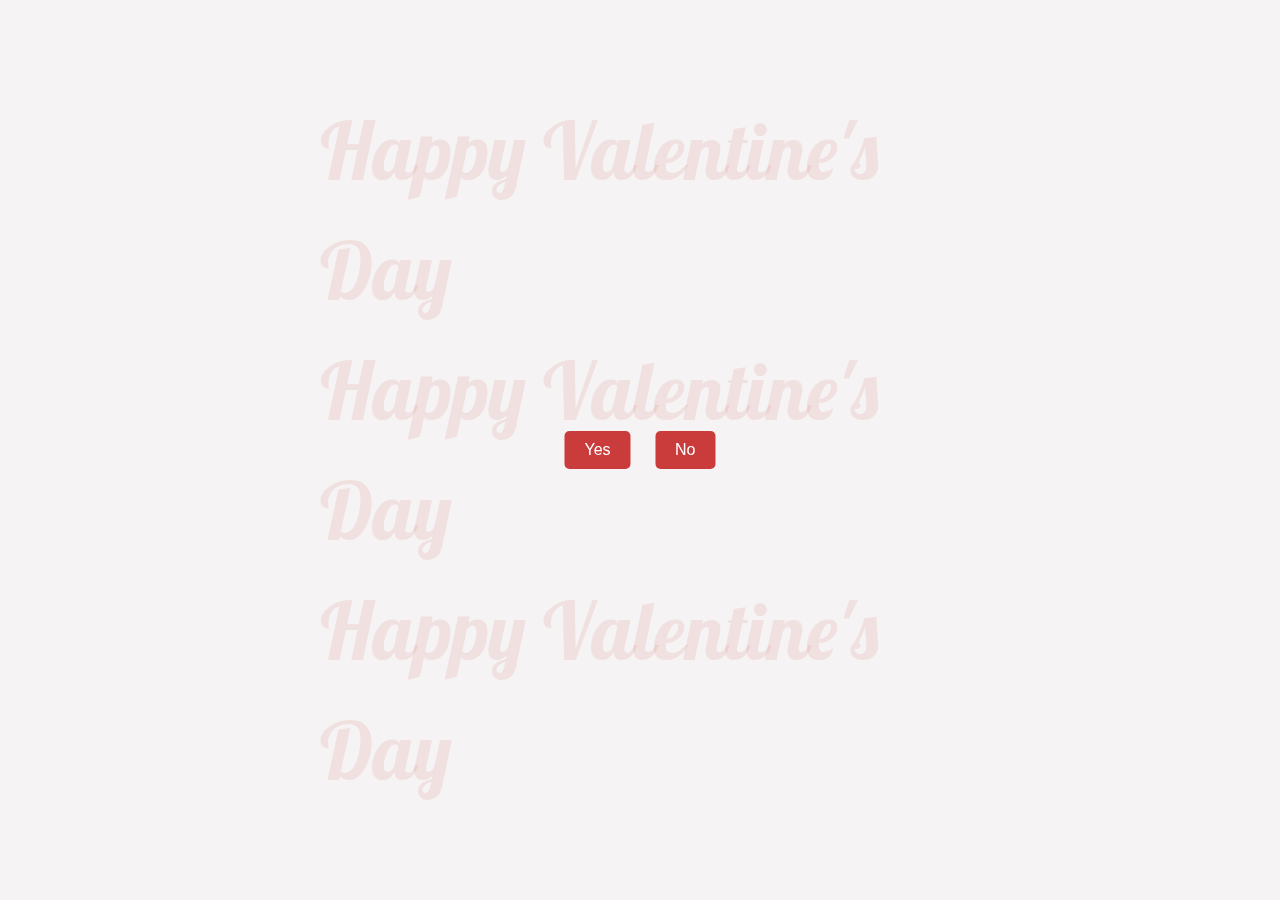
==== Valentine's_Day.html @ f22aab44 "back ground text, Yes/No button" ====
<!DOCTYPE html>
<html lang="ja">
<head>
    <meta charset="UTF-8">
    <meta name="viewport" content="width=device-width, initial-scale=1.0">
    <title>Envelope</title>
    <link rel="stylesheet" href="styles.css">
</head>
<body>
    <div class="background-text">
        Happy Valentine's Day<br>
        Happy Valentine's Day<br>
        Happy Valentine's Day
    </div>
    <div class="ask-wrapper">
        <div class="buttons">
            <button id="yesButton" class="btn">Yes</button>
            <button id="noButton" class="btn">No</button>
        </div> 
    </div>
    <div class="envelope-wrapper">
        <div class="envelope"></div>
        <div class="lid"></div>
        <div class="heart">❤</div>
        <div class="letter">
            <h1 class="lobster-regular">Happy Valentine's Day</h1>
            <h1 class="markazi-text">Joshi</h1>
        </div>
    </div>
    <script src="script.js"></script>
</body>
</html>
---- styles.css ----
@import url('https://fonts.googleapis.com/css2?family=Lobster&family=Markazi+Text:wght@400..700&display=swap');

* {
    margin: 0;
    padding: 0;
    box-sizing: border-box;
}

body {
    height: 100vh;
    width: 100%;
    display: flex;
    justify-content: center;
    align-items: center;
    font-family: sans-serif;
    background-color: #F5F3F3;
    overflow: hidden;
}

.background-text {
    position: fixed; /* スクロールしても背景に固定 */
    top: 50%;
    left: 50%;
    transform: translate(-50%, -50%);
    font-size: 80px; /* 文字サイズ */
    font-family: "Lobster", serif;
    color: rgba(202, 60, 60, 0.1); /* 背景文字として淡い色 */
    z-index: -1; /* 他の要素の背面に配置 */
    pointer-events: none; /* クリックイベントを無効化 */
    line-height: 1.5;
}


.ask-wrapper {
    position: absolute;
    top: 50%; /* 垂直方向の中央 */
    left: 50%; /* 水平方向の中央 */
    z-index: 1;
    transform: translate(-50%, -50%);
    display: flex;
    justify-content: center;
    align-items: center;
    gap: 10px; /* ボタン間の余白 */
}

.btn {
    padding: 10px 20px;
    margin: 10px;
    font-size: 16px;
    border: none;
    border-radius: 5px;
    cursor: pointer;
    background-color: #CA3C3C;
    color: white;
    transition: transform 0.2s, background-color 0.2s;
}

.btn:hover {
    background-color: #A82E2E;
    transform: scale(1.1);
}

.envelope-wrapper {
    position: absolute;
    top: 50%; /* 垂直方向の中央 */
    left: 50%; /* 水平方向の中央 */
    height: 150px;
    width: 220px;
    display: flex;
    justify-content: center;
    align-items: flex-end;
    background-color: #dcc6b9;
    border-radius: 5px;
    transform: translate(-50%, -50%) scale(0);
    box-shadow: 0px 4px 10px rgba(0, 0, 0, 0.2);
    z-index: 1;
    transition: transform 0.8s;
}

/* 蓋の部分（1つの要素で管理） */
.lid {
    position: absolute;
    height: 0;
    width: 0;
    top: -73px;
    left: 0;
    border-left: 110px solid transparent;
    border-right: 110px solid transparent;
    border-bottom: 75px solid #dcc6b9;
    transform-origin: bottom;
    border-radius: 5px;
    transform: rotateX(180deg);
    transition: transform 0.8s ease-in-out;
    z-index: 3;
}

/* 封筒本体 */
.envelope {
    position: absolute;
    height: 100%;
    width: 100%;
    top: 0;
    left: 0;
    border-top: 75px solid transparent;
    border-right: 110px solid #E4D5CC;
    border-bottom: 75px solid #E4D5CC;
    border-left: 110px solid #E4D5CC;
    border-radius: 5px;
    z-index: 2;
}

/* ハート */
.heart {
    position: absolute;
    top: 50%;
    left: 50%;
    transform: translate(-50%, -50%);
    font-size: 50px;
    color: #CA3C3C;
    z-index: 4;
    opacity: 1;
    transition: opacity 0.5s ease;
}


.envelope-wrapper.open .lid {
    transform: rotateX(0deg); /* 蓋を開く動作 */
}

.envelope-wrapper.show {
    transform: translate(-50%, -50%) scale(1);
}

/* 手紙 */
.letter {
    position: absolute;
    bottom: 0;
    left: 50%;
    transform: translateX(-50%);
    width: 200px;
    height: 250px;
    background-color: #FFFFFF;
    border-radius: 10px;
    box-shadow: 0px 4px 6px rgba(0, 0, 0, 0.1);
    opacity: 0;
    transition: all 1.5s ease;
    z-index: 5;
    display: flex;
    justify-content: center;
    align-items: center;
    text-align: center;
    flex-direction: column;
}

.lobster-regular {
    font-family: "Lobster", serif;
    font-weight: 300;
    /*font-style: normal;*/
    margin-bottom: 10px; /* 下に余白を追加 */
    font-size: 20px; /* 必要に応じてサイズ調整 */
    text-align: center;
}
  
.markazi-text {
  font-family: "Markazi Text", serif;
  /*font-optical-sizing: auto;*/
  font-weight: 400;
  font-style: normal;
  margin: 0; /* 余白をリセット */
  font-size: 24px; /* 必要に応じてサイズ調整 */
  text-align: center;
}

.envelope-wrapper.open .letter {
    bottom: 150px;
    opacity: 1;
}
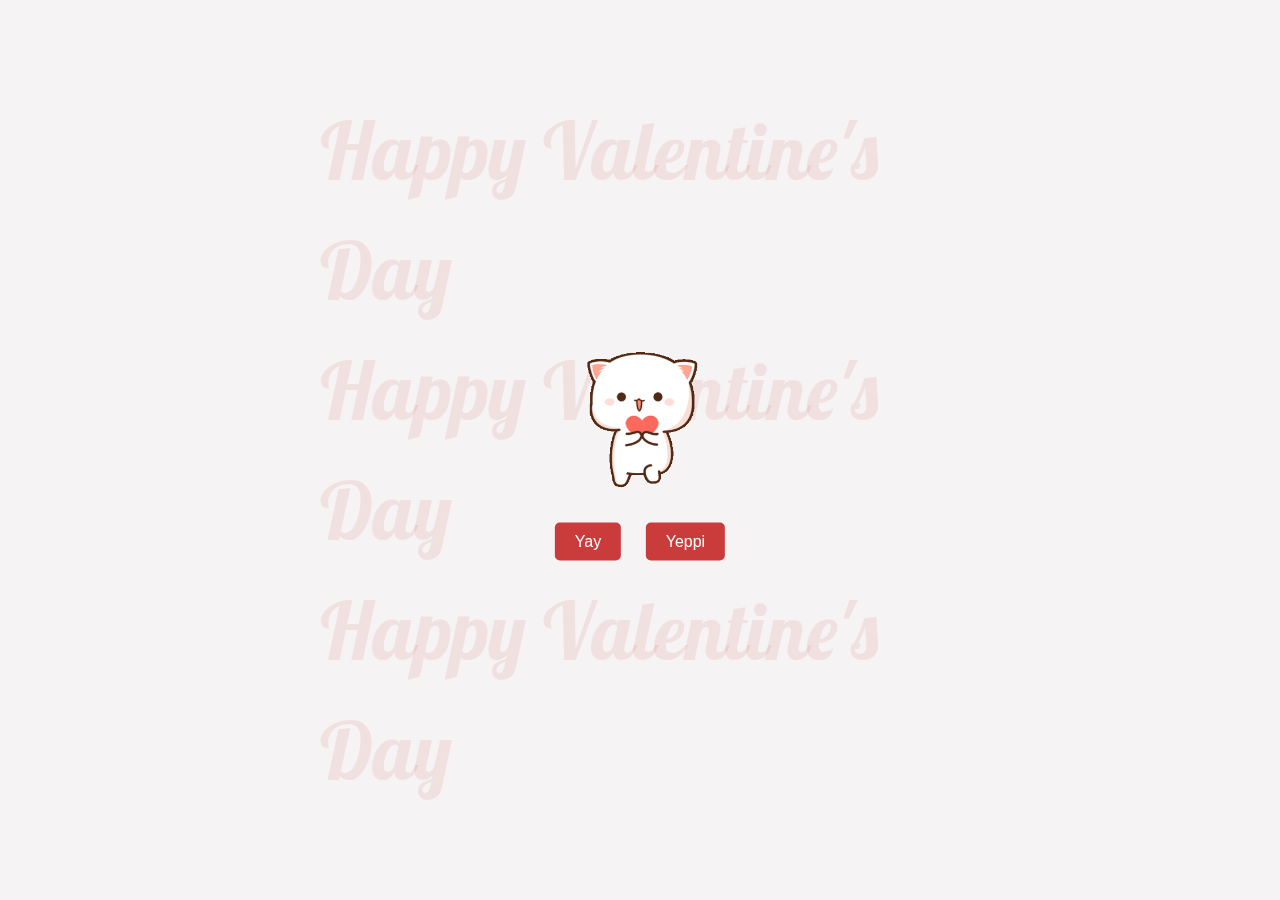
==== commit 22e848f4: "gifs attatched" ====
--- a/Valentine's_Day.html
+++ b/Valentine's_Day.html
@@ -3,29 +3,49 @@
 <head>
     <meta charset="UTF-8">
     <meta name="viewport" content="width=device-width, initial-scale=1.0">
-    <title>Envelope</title>
+    <title>❤❤❤</title>
     <link rel="stylesheet" href="styles.css">
 </head>
+
 <body>
+    
     <div class="background-text">
         Happy Valentine's Day<br>
         Happy Valentine's Day<br>
         Happy Valentine's Day
     </div>
+
     <div class="ask-wrapper">
+        <img src="gifs/heart_cat.gif" alt="heart" class="image-1" />
         <div class="buttons">
-            <button id="yesButton" class="btn">Yes</button>
-            <button id="noButton" class="btn">No</button>
+            <button class="btn yay">Yay</button>
+            <button class="btn yeppi">Yeppi</button>           
         </div> 
     </div>
+
     <div class="envelope-wrapper">
         <div class="envelope"></div>
         <div class="lid"></div>
         <div class="heart">❤</div>
         <div class="letter">
-            <h1 class="lobster-regular">Happy Valentine's Day</h1>
-            <h1 class="markazi-text">Joshi</h1>
+            <h1 class="markazi-text Toname">Dear Joshi,</h1>
+            <p class="markazi-text text">
+                I hope you enjoy this small web app. <br>
+                Actually &#9757;&#65039; <br>
+                it was fun to build for me hehe..<br>
+                <br>
+                I am so happy to have you!<br>
+                And Actually &#9757;&#65039;<br>
+                I love you a lot &#x1F970;&#x1FAF6;<br>
+            </p>
+            <h1 class="markazi-text Fromname">Juri</h1>
         </div>
+    </div>
+    <div class="chocolate-wrapper">
+        <img src="gifs/coolbear.gif" alt="bear" class="image-2" />
+        <p class="gif">
+           Hello
+       </p>
     </div>
     <script src="script.js"></script>
 </body>
--- a/styles.css
+++ b/styles.css
@@ -14,7 +14,6 @@
     align-items: center;
     font-family: sans-serif;
     background-color: #F5F3F3;
-    overflow: hidden;
 }
 
 .background-text {
@@ -41,7 +40,18 @@
     justify-content: center;
     align-items: center;
     gap: 10px; /* ボタン間の余白 */
-}
+    overflow: hidden;
+    flex-direction: column;
+}
+
+.image-1 {
+    display: block;
+    margin: 0 auto; /* 中央揃え */
+    width: 175px; /* 必要に応じて変更 */
+    height: auto; /* アスペクト比を維持 */
+    margin-bottom: 15px;
+}
+
 
 .btn {
     padding: 10px 20px;
@@ -60,6 +70,7 @@
     transform: scale(1.1);
 }
 
+
 .envelope-wrapper {
     position: absolute;
     top: 50%; /* 垂直方向の中央 */
@@ -75,6 +86,34 @@
     box-shadow: 0px 4px 10px rgba(0, 0, 0, 0.2);
     z-index: 1;
     transition: transform 0.8s;
+}
+
+/* 封筒本体 */
+.envelope {
+    position: absolute;
+    height: 100%;
+    width: 100%;
+    top: 0;
+    left: 0;
+    border-top: 75px solid transparent;
+    border-right: 110px solid #E4D5CC;
+    border-bottom: 75px solid #E4D5CC;
+    border-left: 110px solid #E4D5CC;
+    border-radius: 5px;
+    z-index: 2;
+}
+
+/* ハート */
+.heart {
+    position: absolute;
+    top: 50%;
+    left: 50%;
+    transform: translate(-50%, -50%);
+    font-size: 50px;
+    color: #CA3C3C;
+    z-index: 10;
+    opacity: 1;
+    transition: opacity 0.8s ease;
 }
 
 /* 蓋の部分（1つの要素で管理） */
@@ -92,34 +131,6 @@
     transform: rotateX(180deg);
     transition: transform 0.8s ease-in-out;
     z-index: 3;
-}
-
-/* 封筒本体 */
-.envelope {
-    position: absolute;
-    height: 100%;
-    width: 100%;
-    top: 0;
-    left: 0;
-    border-top: 75px solid transparent;
-    border-right: 110px solid #E4D5CC;
-    border-bottom: 75px solid #E4D5CC;
-    border-left: 110px solid #E4D5CC;
-    border-radius: 5px;
-    z-index: 2;
-}
-
-/* ハート */
-.heart {
-    position: absolute;
-    top: 50%;
-    left: 50%;
-    transform: translate(-50%, -50%);
-    font-size: 50px;
-    color: #CA3C3C;
-    z-index: 4;
-    opacity: 1;
-    transition: opacity 0.5s ease;
 }
 
 
@@ -147,15 +158,12 @@
     z-index: 5;
     display: flex;
     justify-content: center;
-    align-items: center;
-    text-align: center;
     flex-direction: column;
 }
 
 .lobster-regular {
     font-family: "Lobster", serif;
     font-weight: 300;
-    /*font-style: normal;*/
     margin-bottom: 10px; /* 下に余白を追加 */
     font-size: 20px; /* 必要に応じてサイズ調整 */
     text-align: center;
@@ -163,15 +171,62 @@
   
 .markazi-text {
   font-family: "Markazi Text", serif;
-  /*font-optical-sizing: auto;*/
   font-weight: 400;
   font-style: normal;
   margin: 0; /* 余白をリセット */
-  font-size: 24px; /* 必要に応じてサイズ調整 */
-  text-align: center;
+  margin-left: 5px;
+  margin-right: 5px;
+}
+
+.Toname {
+    font-size: 18px;
+    text-align: left;
+    margin-left: 10px;
+}
+
+.Fromname {
+    font-size: 18px;
+    text-align: right;
+    margin-right: 10px;
+}
+
+.text {
+    font-size: 16px;
+    text-align: center;
+}
+
+.p span {
+	font-family: apple color emoji,segoe ui emoji,noto color emoji,android emoji,emojisymbols,emojione mozilla,twemoji mozilla,segoe ui symbol;
 }
 
 .envelope-wrapper.open .letter {
     bottom: 150px;
     opacity: 1;
 }
+
+.chocolate-wrapper {
+    position: absolute;
+    top: 50%; /* 垂直方向の中央 */
+    left: 50%; /* 水平方向の中央 */
+    height: 150px;
+    width: 220px;
+    display: flex;
+    justify-content: center;
+    align-items: flex-end;
+    border-radius: 5px;
+    transform: translate(-50%, -50%) scale(0);
+    z-index: 1;
+    transition: transform 0.8s;
+}
+
+.image-2 {
+    display: block;
+    margin: 0 auto; /* 中央揃え */
+    width: 175px; /* 必要に応じて変更 */
+    height: auto; /* アスペクト比を維持 */
+    margin-bottom: 15px;
+}
+
+.chocolate-wrapper.show {
+    transform: translate(-50%, -50%) scale(1);
+}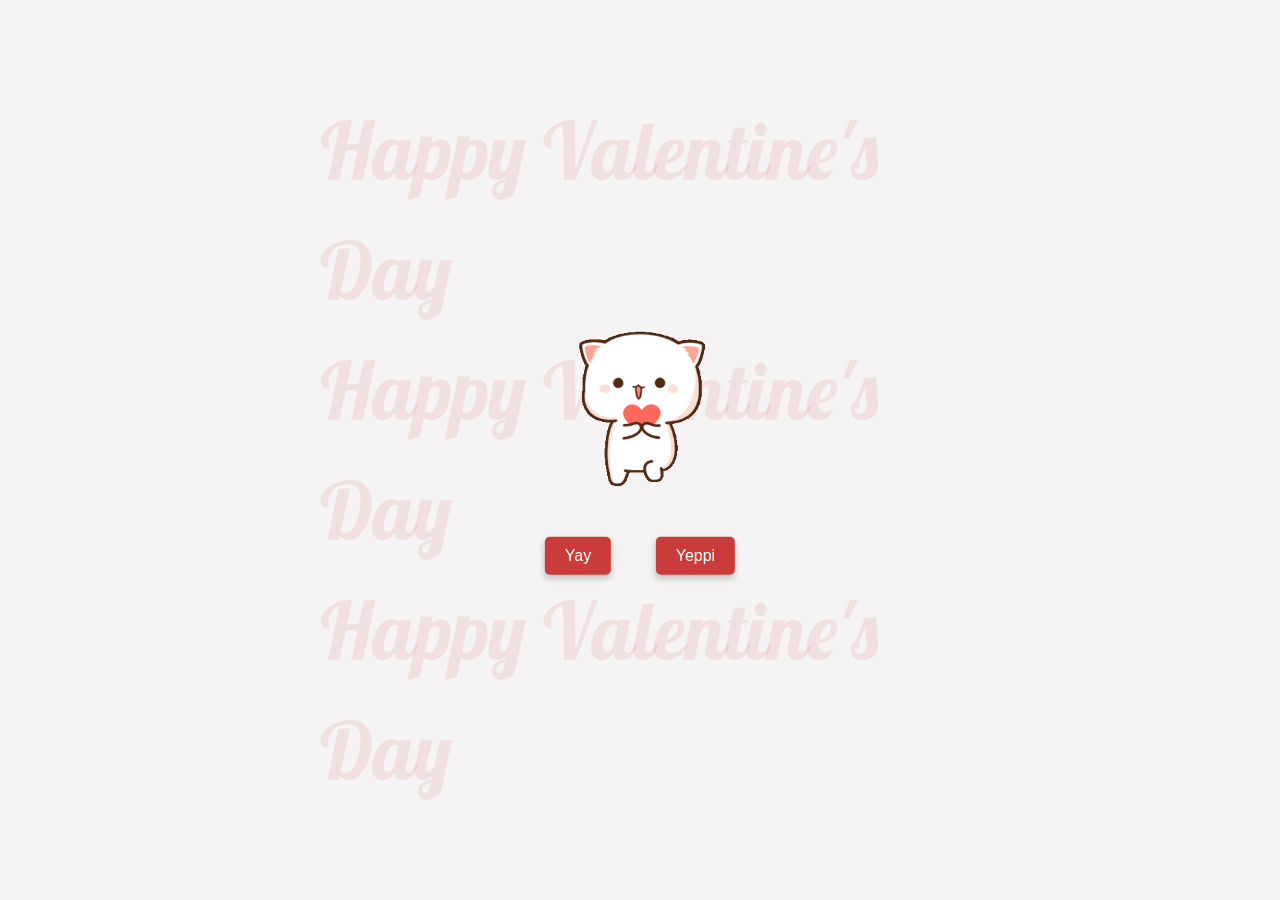
==== commit de23e274: "ramen and hearts" ====
--- a/Valentine's_Day.html
+++ b/Valentine's_Day.html
@@ -16,7 +16,7 @@
     </div>
 
     <div class="ask-wrapper">
-        <img src="gifs/heart_cat.gif" alt="heart" class="image-1" />
+        <img src="gifs/heart_cat.gif" alt="heart" class="gif image-1" />
         <div class="buttons">
             <button class="btn yay">Yay</button>
             <button class="btn yeppi">Yeppi</button>           
@@ -28,8 +28,8 @@
         <div class="lid"></div>
         <div class="heart">❤</div>
         <div class="letter">
-            <h1 class="markazi-text Toname">Dear Joshi,</h1>
-            <p class="markazi-text text">
+            <h1 class="itim-regular Toname">Dear Joshi,</h1>
+            <p class="itim-regular text-1">
                 I hope you enjoy this small web app. <br>
                 Actually &#9757;&#65039; <br>
                 it was fun to build for me hehe..<br>
@@ -38,15 +38,32 @@
                 And Actually &#9757;&#65039;<br>
                 I love you a lot &#x1F970;&#x1FAF6;<br>
             </p>
-            <h1 class="markazi-text Fromname">Juri</h1>
+            <h1 class="itim-regular Fromname">Juri</h1>
         </div>
+        <button class="btn back-button-envelope">back</button>
     </div>
+
     <div class="chocolate-wrapper">
-        <img src="gifs/coolbear.gif" alt="bear" class="image-2" />
-        <p class="gif">
-           Hello
+        <button class="gif-button">
+            <img src="gifs/coolbear.gif" alt="bear" class="gif image-2" />
+        </button>
+        <p class="sour-gummy text-2">
+           I have a small gift...<br>
+           (Click ME &#x2764;&#xFE0F;)
        </p>
+       <button class="btn back-button-chocolate">back</button>
     </div>
+
+    <div class="ramen-wrapper">
+        <img src="gifs/ramen.gif" alt="ramen" class="gif image-3"/>
+        <p class="sour-gummy text-3">
+            &#x1F95F;&#x2728; I ordered ramen for you &#x2728;&#x1F35C; <br>
+        </p>
+        <button class="btn back-button-ramen">back</button>
+    </div>
+
+    <div class="floating-hearts"></div>
+    
     <script src="script.js"></script>
 </body>
 </html>--- a/styles.css
+++ b/styles.css
@@ -1,4 +1,4 @@
-@import url('https://fonts.googleapis.com/css2?family=Lobster&family=Markazi+Text:wght@400..700&display=swap');
+@import url('https://fonts.googleapis.com/css2?family=Itim&family=Lobster&family=Overlock:ital,wght@0,400;0,700;0,900;1,400;1,700;1,900&family=Shrikhand&family=Sour+Gummy:ital,wght@0,100..900;1,100..900&display=swap');
 
 * {
     margin: 0;
@@ -44,18 +44,9 @@
     flex-direction: column;
 }
 
-.image-1 {
-    display: block;
-    margin: 0 auto; /* 中央揃え */
-    width: 175px; /* 必要に応じて変更 */
-    height: auto; /* アスペクト比を維持 */
-    margin-bottom: 15px;
-}
-
-
 .btn {
     padding: 10px 20px;
-    margin: 10px;
+    margin: 20px;
     font-size: 16px;
     border: none;
     border-radius: 5px;
@@ -63,6 +54,7 @@
     background-color: #CA3C3C;
     color: white;
     transition: transform 0.2s, background-color 0.2s;
+    box-shadow: 0px 4px 6px rgba(0, 0, 0, 0.2);
 }
 
 .btn:hover {
@@ -141,6 +133,24 @@
 .envelope-wrapper.show {
     transform: translate(-50%, -50%) scale(1);
 }
+
+.back-button-envelope {
+    position: relative;
+    top: 80px;
+    left: 50px;
+    box-shadow: 0px 4px 6px rgba(0, 0, 0, 0.2);
+    z-index: 5;
+}
+
+.back-button-envelope:hover {
+    background-color: #A82E2E;
+    transform: scale(1.1);
+}
+
+.ask-wrapper.show {
+    transform: translate(-50%, -50%) scale(1);
+}
+
 
 /* 手紙 */
 .letter {
@@ -168,31 +178,55 @@
     font-size: 20px; /* 必要に応じてサイズ調整 */
     text-align: center;
 }
-  
-.markazi-text {
-  font-family: "Markazi Text", serif;
+
+.sour-gummy {
+  font-family: "Sour Gummy", serif;
+  font-optical-sizing: auto;
   font-weight: 400;
   font-style: normal;
-  margin: 0; /* 余白をリセット */
+  font-variation-settings: "wdth" 100;
   margin-left: 5px;
   margin-right: 5px;
 }
+
+.shrikhand-regular {
+    font-family: "Shrikhand", serif;
+    font-weight: 400;
+    font-style: normal;
+  }
+
+  .overlock-regular {
+    font-family: "Overlock", serif;
+    font-weight: 400;
+    font-style: normal;
+  }
+
+  .itim-regular {
+    font-family: "Itim", serif;
+    font-weight: 400;
+    font-style: normal;
+  }
+    
 
 .Toname {
     font-size: 18px;
     text-align: left;
     margin-left: 10px;
+    margin-bottom: 5px;
 }
 
 .Fromname {
     font-size: 18px;
     text-align: right;
     margin-right: 10px;
-}
-
-.text {
-    font-size: 16px;
+    margin-top: 5px;
+}
+
+.text-1 {
+    font-size: 13px;
     text-align: center;
+    margin-left: 5px;
+    margin-right: 5px;
 }
 
 .p span {
@@ -208,25 +242,140 @@
     position: absolute;
     top: 50%; /* 垂直方向の中央 */
     left: 50%; /* 水平方向の中央 */
-    height: 150px;
-    width: 220px;
-    display: flex;
-    justify-content: center;
-    align-items: flex-end;
+    height: auto;
+    width: auto;
+    display: flex;
+    justify-content: center;
+    align-items: center;
     border-radius: 5px;
     transform: translate(-50%, -50%) scale(0);
     z-index: 1;
     transition: transform 0.8s;
-}
-
-.image-2 {
+    flex-direction: column;
+}
+
+.chocolate {
+    position: absolute;
+    top: 50%;
+    left: 50%;
+    transform: translate(-50%, -50%);
+    font-size: 50px;
+    z-index: 10;
+    opacity: 1;
+    transition: opacity 0.8s ease;
+}
+
+.gif-button {
+    all: unset; /* ボタンのデフォルトのスタイルをリセット */
+    display: inline-block;
+    cursor: pointer;
+    border-radius: 10px; /* 必要なら角を丸める */
+    transition: transform 0.2s, box-shadow 0.2s;
+}
+
+.text-2 {
+    font-size: 20px;
+    text-align: center;
+}
+
+.chocolate-wrapper.show {
+    transform: translate(-50%, -50%) scale(1);
+}
+
+.back-button-chocolate {
+    position: relative;
+    top: 30px;
+    left: 50px;
+    box-shadow: 0px 4px 6px rgba(0, 0, 0, 0.2);
+    z-index: 5;
+}
+
+.back-button-chocolate:hover {
+    background-color: #A82E2E;
+    transform: scale(1.1); /* ホバー時に少し拡大 */
+}
+
+.ramen-wrapper {
+    position: absolute;
+    top: 50%; /* 垂直方向の中央 */
+    left: 50%; /* 水平方向の中央 */
+    height: 150px;
+    width: 300px;
+    display: flex;
+    justify-content: center;
+    align-items: flex-end;
+    border-radius: 5px;
+    transform: translate(-50%, -50%) scale(0);
+    z-index: 1;
+    transition: transform 0.8s;
+    flex-direction: column;
+}
+
+.ramen-wrapper.show {
+    transform: translate(-50%, -50%) scale(1);
+}
+
+.back-button-ramen {
+    position: relative;
+    top: 30px;
+    left: 50px;
+    box-shadow: 0px 4px 6px rgba(0, 0, 0, 0.2);
+    z-index: 5;
+}
+
+.back-button-ramen:hover {
+    background-color: #A82E2E;
+    transform: scale(1.1); /* ホバー時に少し拡大 */
+}
+
+
+.gif {
     display: block;
     margin: 0 auto; /* 中央揃え */
+    height: auto; /* アスペクト比を維持 */
+}
+
+.image-1 {
+    width: 200px; /* 必要に応じて変更 */
+    margin-bottom: 20px;
+}
+
+.image-2 {
     width: 175px; /* 必要に応じて変更 */
-    height: auto; /* アスペクト比を維持 */
     margin-bottom: 15px;
 }
 
-.chocolate-wrapper.show {
-    transform: translate(-50%, -50%) scale(1);
-}+.image-3 {
+    width: 175px;
+    margin-bottom: 15px;
+}
+
+.confetti {
+    position: absolute;
+    width: 8px; /* 初期サイズ */
+    height: 8px; /* 初期サイズ */
+    background-color: red; /* 初期色 */
+    border-radius: 50%; /* 丸い形状 */
+    pointer-events: none; /* クリックを無効化 */
+    z-index: 10; /* 他の要素よりも前に配置 */
+}
+
+.floating-hearts {
+    position: fixed;
+    top: 0;
+    left: 0;
+    width: 100vw;
+    height: 100vh;
+    pointer-events: none; /* クリックを無効化 */
+    z-index: -1; /* 背景に配置 */
+    overflow: hidden;
+}
+
+.floating-heart {
+    position: absolute;
+    font-size: 20px; /* デフォルトサイズ */
+    color: #ff69b4; /* ピンク色 */
+    opacity: 0.8; /* 半透明 */
+    animation: floatUp 
+}
+
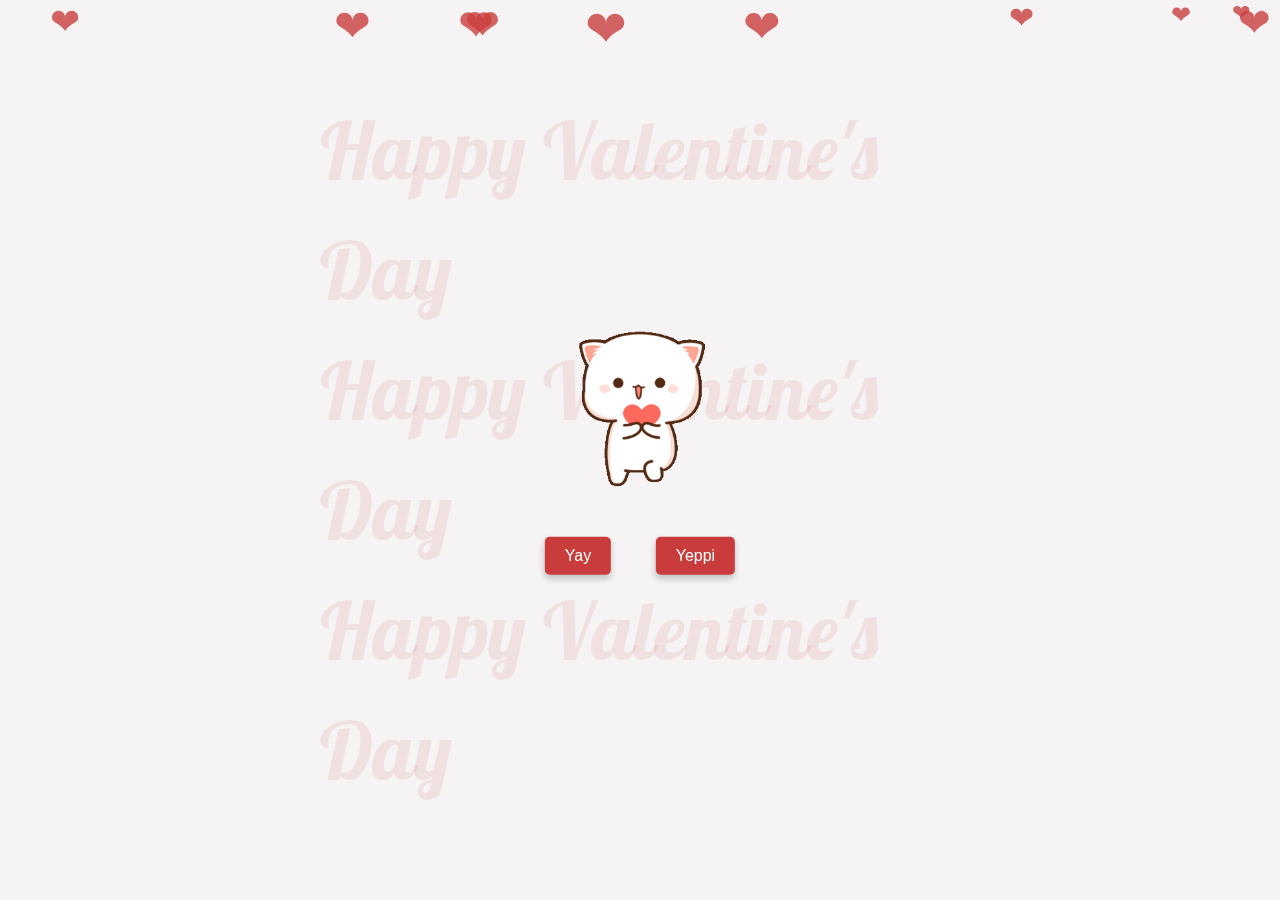
==== commit da88b20e: "floating hearts" ====
--- a/Valentine's_Day.html
+++ b/Valentine's_Day.html
@@ -61,7 +61,7 @@
         </p>
         <button class="btn back-button-ramen">back</button>
     </div>
-
+    
     <div class="floating-hearts"></div>
     
     <script src="script.js"></script>
--- a/styles.css
+++ b/styles.css
@@ -29,12 +29,11 @@
     line-height: 1.5;
 }
 
-
+/* 質問用 */
 .ask-wrapper {
     position: absolute;
     top: 50%; /* 垂直方向の中央 */
     left: 50%; /* 水平方向の中央 */
-    z-index: 1;
     transform: translate(-50%, -50%);
     display: flex;
     justify-content: center;
@@ -42,6 +41,7 @@
     gap: 10px; /* ボタン間の余白 */
     overflow: hidden;
     flex-direction: column;
+    z-index: 1;
 }
 
 .btn {
@@ -62,11 +62,11 @@
     transform: scale(1.1);
 }
 
-
+/* 封筒表示 */
 .envelope-wrapper {
     position: absolute;
-    top: 50%; /* 垂直方向の中央 */
-    left: 50%; /* 水平方向の中央 */
+    top: 50%;
+    left: 50%;
     height: 150px;
     width: 220px;
     display: flex;
@@ -113,11 +113,11 @@
     position: absolute;
     height: 0;
     width: 0;
-    top: -73px;
-    left: 0;
     border-left: 110px solid transparent;
     border-right: 110px solid transparent;
     border-bottom: 75px solid #dcc6b9;
+    top: -73px;
+    left: 0;
     transform-origin: bottom;
     border-radius: 5px;
     transform: rotateX(180deg);
@@ -136,7 +136,7 @@
 
 .back-button-envelope {
     position: relative;
-    top: 80px;
+    top: 90px;
     left: 50px;
     box-shadow: 0px 4px 6px rgba(0, 0, 0, 0.2);
     z-index: 5;
@@ -238,20 +238,16 @@
     opacity: 1;
 }
 
-.chocolate-wrapper {
-    position: absolute;
-    top: 50%; /* 垂直方向の中央 */
-    left: 50%; /* 水平方向の中央 */
-    height: auto;
-    width: auto;
-    display: flex;
-    justify-content: center;
+.chocolate-wrapper, .ramen-wrapper {
+    position: absolute;
+    top: 50%;
+    left: 50%;
+    transform: translate(-50%, -50%) scale(0);
+    display: flex;
+    flex-direction: column;
     align-items: center;
-    border-radius: 5px;
-    transform: translate(-50%, -50%) scale(0);
     z-index: 1;
     transition: transform 0.8s;
-    flex-direction: column;
 }
 
 .chocolate {
@@ -269,7 +265,6 @@
     all: unset; /* ボタンのデフォルトのスタイルをリセット */
     display: inline-block;
     cursor: pointer;
-    border-radius: 10px; /* 必要なら角を丸める */
     transition: transform 0.2s, box-shadow 0.2s;
 }
 
@@ -295,21 +290,6 @@
     transform: scale(1.1); /* ホバー時に少し拡大 */
 }
 
-.ramen-wrapper {
-    position: absolute;
-    top: 50%; /* 垂直方向の中央 */
-    left: 50%; /* 水平方向の中央 */
-    height: 150px;
-    width: 300px;
-    display: flex;
-    justify-content: center;
-    align-items: flex-end;
-    border-radius: 5px;
-    transform: translate(-50%, -50%) scale(0);
-    z-index: 1;
-    transition: transform 0.8s;
-    flex-direction: column;
-}
 
 .ramen-wrapper.show {
     transform: translate(-50%, -50%) scale(1);
@@ -318,7 +298,7 @@
 .back-button-ramen {
     position: relative;
     top: 30px;
-    left: 50px;
+    left: 30px;
     box-shadow: 0px 4px 6px rgba(0, 0, 0, 0.2);
     z-index: 5;
 }
@@ -348,16 +328,6 @@
 .image-3 {
     width: 175px;
     margin-bottom: 15px;
-}
-
-.confetti {
-    position: absolute;
-    width: 8px; /* 初期サイズ */
-    height: 8px; /* 初期サイズ */
-    background-color: red; /* 初期色 */
-    border-radius: 50%; /* 丸い形状 */
-    pointer-events: none; /* クリックを無効化 */
-    z-index: 10; /* 他の要素よりも前に配置 */
 }
 
 .floating-hearts {
@@ -374,8 +344,20 @@
 .floating-heart {
     position: absolute;
     font-size: 20px; /* デフォルトサイズ */
-    color: #ff69b4; /* ピンク色 */
+    color: #CA3C3C;
     opacity: 0.8; /* 半透明 */
-    animation: floatUp 
-}
-
+    animation: floatUp 5s ease-in infinite; /* アニメーション */
+}
+
+@keyframes floatUp {
+    0% {
+        transform: translateY(100vh) scale(1);
+        opacity: 1;
+    }
+    100% {
+        transform: translateY(-10vh) scale(0.5);
+        opacity: 0;
+    }
+}
+
+
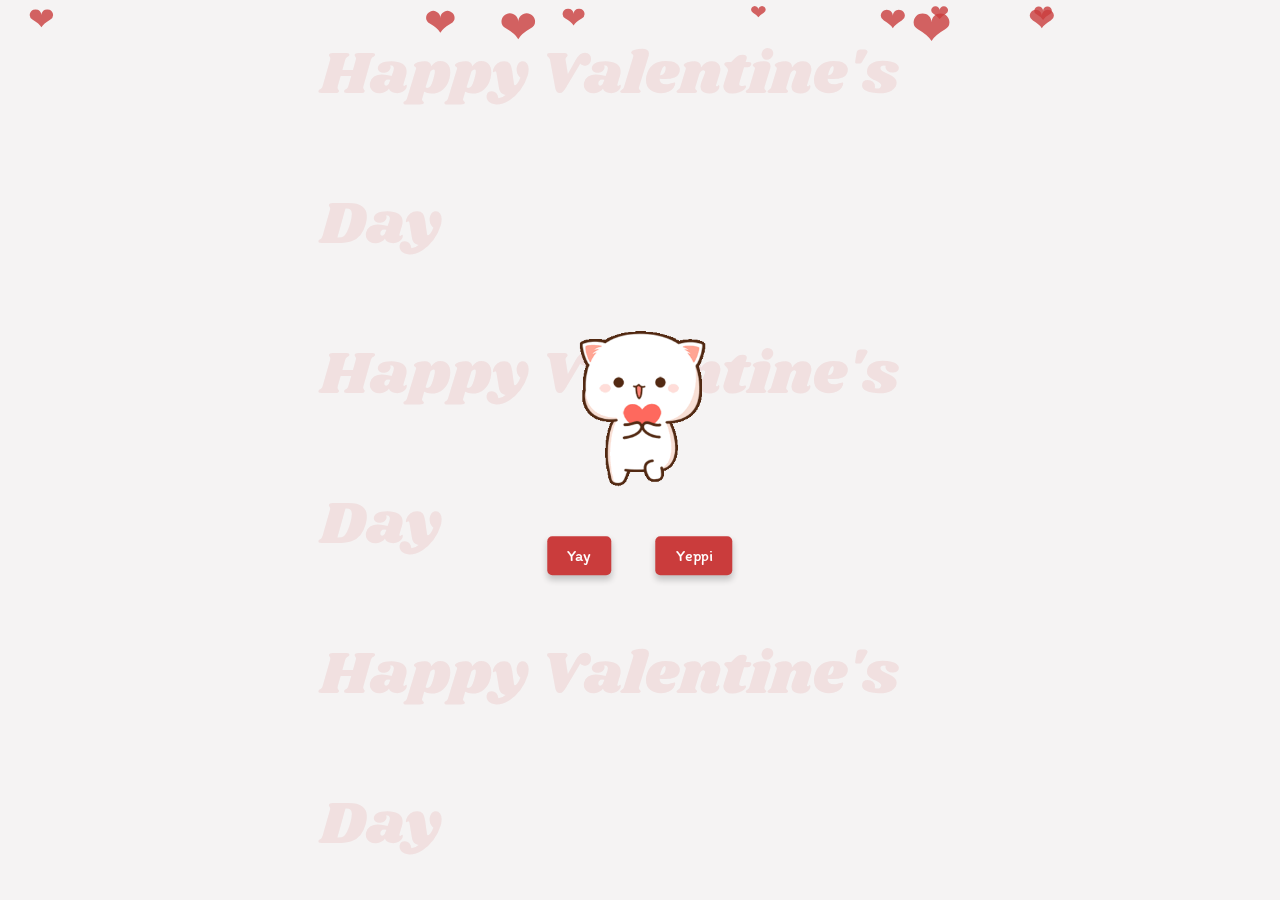
==== commit f965fbb7: "comment changes" ====
--- a/Valentine's_Day.html
+++ b/Valentine's_Day.html
@@ -1,5 +1,5 @@
 <!DOCTYPE html>
-<html lang="ja">
+<html lang="en">
 <head>
     <meta charset="UTF-8">
     <meta name="viewport" content="width=device-width, initial-scale=1.0">
@@ -9,7 +9,7 @@
 
 <body>
     
-    <div class="background-text">
+    <div class="shrikhand-regular background-text">
         Happy Valentine's Day<br>
         Happy Valentine's Day<br>
         Happy Valentine's Day
@@ -18,8 +18,8 @@
     <div class="ask-wrapper">
         <img src="gifs/heart_cat.gif" alt="heart" class="gif image-1" />
         <div class="buttons">
-            <button class="btn yay">Yay</button>
-            <button class="btn yeppi">Yeppi</button>           
+            <button class="itim-regular btn yay">Yay</button>
+            <button class="itim-regular btn yeppi">Yeppi</button>           
         </div> 
     </div>
 
@@ -28,38 +28,36 @@
         <div class="lid"></div>
         <div class="heart">❤</div>
         <div class="letter">
-            <h1 class="itim-regular Toname">Dear Joshi,</h1>
+            <h1 class="itim-regular Toname">Dear xxxxx,</h1>
             <p class="itim-regular text-1">
-                I hope you enjoy this small web app. <br>
-                Actually &#9757;&#65039; <br>
-                it was fun to build for me hehe..<br>
+                xxxxx&#9757;&#65039; xxxxx&#10084;&#65039;<br>
                 <br>
-                I am so happy to have you!<br>
-                And Actually &#9757;&#65039;<br>
-                I love you a lot &#x1F970;&#x1FAF6;<br>
+                xxxxx<br>
+                xxxxx&#x1F970;&#x1FAF6;<br>
             </p>
-            <h1 class="itim-regular Fromname">Juri</h1>
+            <h1 class="itim-regular Fromname">From xxxxx</h1>
         </div>
-        <button class="btn back-button-envelope">back</button>
+        <button class="itim-regular btn back-button-envelope">back</button>
     </div>
 
     <div class="chocolate-wrapper">
         <button class="gif-button">
             <img src="gifs/coolbear.gif" alt="bear" class="gif image-2" />
         </button>
-        <p class="sour-gummy text-2">
+        <p class="itim-regular text-2">
            I have a small gift...<br>
            (Click ME &#x2764;&#xFE0F;)
        </p>
-       <button class="btn back-button-chocolate">back</button>
+       <button class="itim-regular btn back-button-chocolate">back</button>
     </div>
 
     <div class="ramen-wrapper">
         <img src="gifs/ramen.gif" alt="ramen" class="gif image-3"/>
-        <p class="sour-gummy text-3">
+        <p class="itim-regular text-3">
             &#x1F95F;&#x2728; I ordered ramen for you &#x2728;&#x1F35C; <br>
+            It probably takes some days...<br>
         </p>
-        <button class="btn back-button-ramen">back</button>
+        <button class="itim-regular btn back-button-ramen">back</button>
     </div>
     
     <div class="floating-hearts"></div>
--- a/styles.css
+++ b/styles.css
@@ -1,4 +1,4 @@
-@import url('https://fonts.googleapis.com/css2?family=Itim&family=Lobster&family=Overlock:ital,wght@0,400;0,700;0,900;1,400;1,700;1,900&family=Shrikhand&family=Sour+Gummy:ital,wght@0,100..900;1,100..900&display=swap');
+@import url('https://fonts.googleapis.com/css2?family=Itim&family=Lobster&family=Shrikhand&display=swap');
 
 * {
     margin: 0;
@@ -17,28 +17,27 @@
 }
 
 .background-text {
-    position: fixed; /* スクロールしても背景に固定 */
+    position: fixed;
     top: 50%;
     left: 50%;
     transform: translate(-50%, -50%);
-    font-size: 80px; /* 文字サイズ */
-    font-family: "Lobster", serif;
-    color: rgba(202, 60, 60, 0.1); /* 背景文字として淡い色 */
-    z-index: -1; /* 他の要素の背面に配置 */
-    pointer-events: none; /* クリックイベントを無効化 */
-    line-height: 1.5;
-}
-
-/* 質問用 */
+    font-size: 60px;
+    color: rgba(202, 60, 60, 0.1);
+    z-index: -1;
+    pointer-events: none;
+    line-height: 2.5;
+}
+
+/* for question */
 .ask-wrapper {
     position: absolute;
-    top: 50%; /* 垂直方向の中央 */
-    left: 50%; /* 水平方向の中央 */
+    top: 50%;
+    left: 50%;
     transform: translate(-50%, -50%);
     display: flex;
     justify-content: center;
     align-items: center;
-    gap: 10px; /* ボタン間の余白 */
+    gap: 10px; /* gap between button */
     overflow: hidden;
     flex-direction: column;
     z-index: 1;
@@ -62,7 +61,7 @@
     transform: scale(1.1);
 }
 
-/* 封筒表示 */
+/* envelope */
 .envelope-wrapper {
     position: absolute;
     top: 50%;
@@ -80,7 +79,7 @@
     transition: transform 0.8s;
 }
 
-/* 封筒本体 */
+/* envelope body */
 .envelope {
     position: absolute;
     height: 100%;
@@ -95,7 +94,7 @@
     z-index: 2;
 }
 
-/* ハート */
+/* heart seal */
 .heart {
     position: absolute;
     top: 50%;
@@ -108,7 +107,7 @@
     transition: opacity 0.8s ease;
 }
 
-/* 蓋の部分（1つの要素で管理） */
+/* envelope lid */
 .lid {
     position: absolute;
     height: 0;
@@ -127,7 +126,7 @@
 
 
 .envelope-wrapper.open .lid {
-    transform: rotateX(0deg); /* 蓋を開く動作 */
+    transform: rotateX(0deg);
 }
 
 .envelope-wrapper.show {
@@ -152,7 +151,7 @@
 }
 
 
-/* 手紙 */
+/* letter */
 .letter {
     position: absolute;
     bottom: 0;
@@ -174,19 +173,9 @@
 .lobster-regular {
     font-family: "Lobster", serif;
     font-weight: 300;
-    margin-bottom: 10px; /* 下に余白を追加 */
-    font-size: 20px; /* 必要に応じてサイズ調整 */
+    margin-bottom: 10px;
+    font-size: 20px;
     text-align: center;
-}
-
-.sour-gummy {
-  font-family: "Sour Gummy", serif;
-  font-optical-sizing: auto;
-  font-weight: 400;
-  font-style: normal;
-  font-variation-settings: "wdth" 100;
-  margin-left: 5px;
-  margin-right: 5px;
 }
 
 .shrikhand-regular {
@@ -195,11 +184,6 @@
     font-style: normal;
   }
 
-  .overlock-regular {
-    font-family: "Overlock", serif;
-    font-weight: 400;
-    font-style: normal;
-  }
 
   .itim-regular {
     font-family: "Itim", serif;
@@ -224,9 +208,9 @@
 
 .text-1 {
     font-size: 13px;
-    text-align: center;
-    margin-left: 5px;
-    margin-right: 5px;
+    text-align: left;
+    margin-left: 10px;
+    margin-right: 10px;
 }
 
 .p span {
@@ -262,7 +246,7 @@
 }
 
 .gif-button {
-    all: unset; /* ボタンのデフォルトのスタイルをリセット */
+    all: unset;
     display: inline-block;
     cursor: pointer;
     transition: transform 0.2s, box-shadow 0.2s;
@@ -287,7 +271,7 @@
 
 .back-button-chocolate:hover {
     background-color: #A82E2E;
-    transform: scale(1.1); /* ホバー時に少し拡大 */
+    transform: scale(1.1);
 }
 
 
@@ -303,25 +287,30 @@
     z-index: 5;
 }
 
+.text-3 {
+    font-size: 20px;
+    text-align: center;
+}
+
 .back-button-ramen:hover {
     background-color: #A82E2E;
-    transform: scale(1.1); /* ホバー時に少し拡大 */
+    transform: scale(1.1);
 }
 
 
 .gif {
     display: block;
-    margin: 0 auto; /* 中央揃え */
-    height: auto; /* アスペクト比を維持 */
+    margin: 0 auto;
+    height: auto;
 }
 
 .image-1 {
-    width: 200px; /* 必要に応じて変更 */
+    width: 200px;
     margin-bottom: 20px;
 }
 
 .image-2 {
-    width: 175px; /* 必要に応じて変更 */
+    width: 175px;
     margin-bottom: 15px;
 }
 
@@ -336,17 +325,17 @@
     left: 0;
     width: 100vw;
     height: 100vh;
-    pointer-events: none; /* クリックを無効化 */
-    z-index: -1; /* 背景に配置 */
+    pointer-events: none;
+    z-index: -1;
     overflow: hidden;
 }
 
 .floating-heart {
     position: absolute;
-    font-size: 20px; /* デフォルトサイズ */
+    font-size: 20px;
     color: #CA3C3C;
-    opacity: 0.8; /* 半透明 */
-    animation: floatUp 5s ease-in infinite; /* アニメーション */
+    opacity: 0.8;
+    animation: floatUp 5s ease-in infinite;
 }
 
 @keyframes floatUp {
